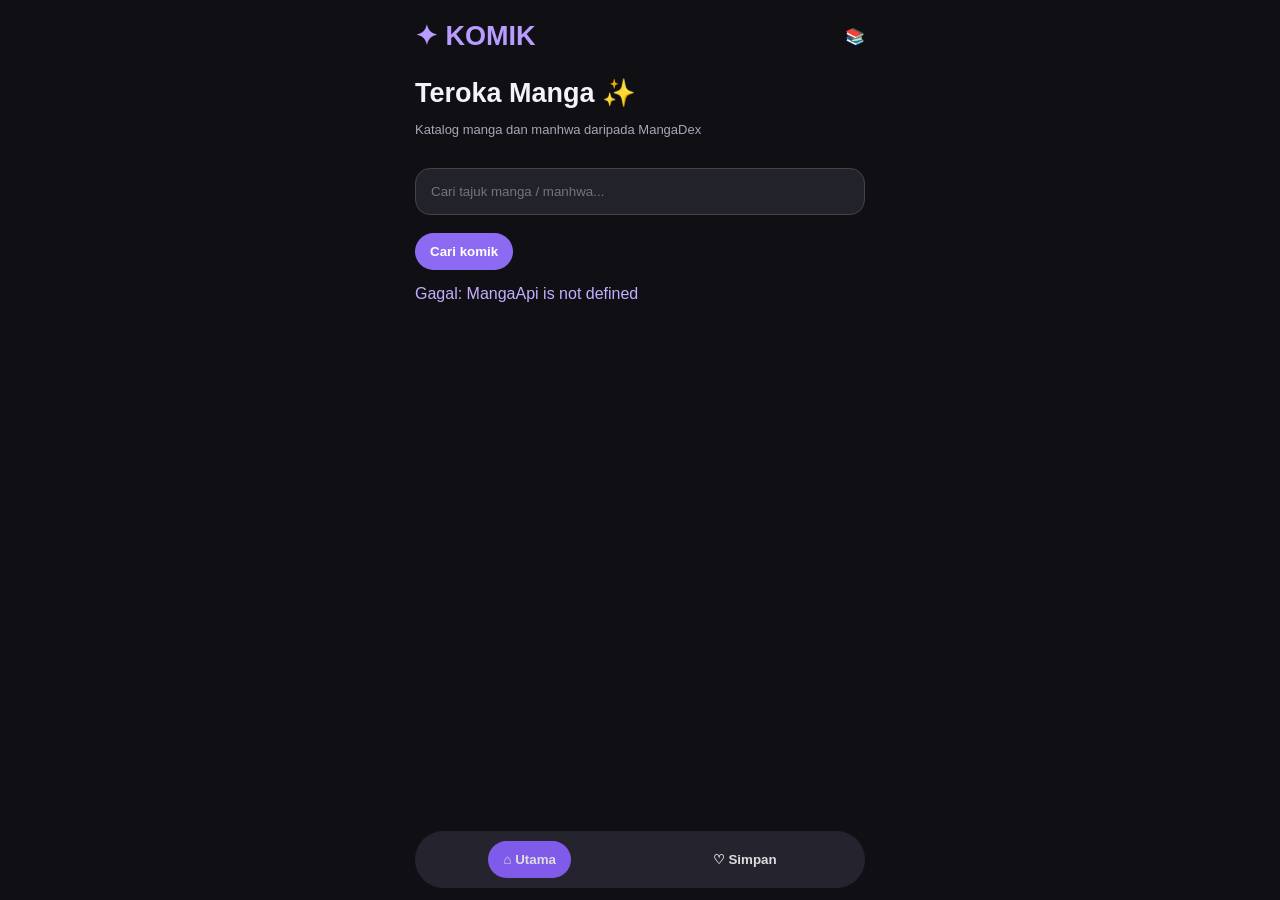
==== app/src/main/assets/index.html @ 3c36cf76 "Add MangaDex catalog and reader" ====
<!DOCTYPE html>
<html lang="ms">
<head>
<meta charset="UTF-8">
<meta name="viewport" content="width=device-width,initial-scale=1">
<meta name="theme-color" content="#101014">
<title>KOMIK</title>
<style>
*{box-sizing:border-box}
body{margin:0;background:#101014;color:#f4f2fa;font-family:Arial,sans-serif}
.app{max-width:480px;margin:auto;padding:20px 15px 90px}
header{display:flex;justify-content:space-between;align-items:center}
.logo{font-size:27px;font-weight:900;color:#b99cff}
h1{font-size:27px;margin:25px 0 5px}
p{color:#aaa5b7;font-size:13px}
input{width:100%;padding:15px;border-radius:15px;border:1px solid #444;background:#22222b;color:white;margin:18px 0}
button{border:0;padding:11px 15px;border-radius:20px;background:#8c6af2;color:white;font-weight:bold}
.grid{display:grid;grid-template-columns:repeat(2,1fr);gap:13px;margin-top:18px}
.book{background:#1d1c25;padding:9px;border-radius:16px;overflow:hidden}
.book img{width:100%;height:190px;object-fit:cover;border-radius:11px;background:#302943}
.book b{display:block;margin:9px 0;font-size:14px}
.book small{color:#aaa5b7}
.page{display:none}.page.active{display:block}
.nav{position:fixed;bottom:12px;left:50%;transform:translateX(-50%);width:94%;max-width:450px;background:#25232e;border-radius:35px;padding:10px;display:flex;justify-content:space-around}
.nav button{background:transparent;color:#ddd}
.nav button.active{background:#805bea}
.item{padding:15px;background:#201e29;border-radius:13px;margin:9px 0}
.reader img{width:100%;display:block}
#status{color:#c5adff;margin:15px 0}
</style>
</head>
<body>
<main class="app">
<header><div class="logo">✦ KOMIK</div><span>📚</span></header>

<section id="home" class="page active">
<h1>Teroka Manga ✨</h1>
<p>Katalog manga dan manhwa daripada MangaDex</p>
<input id="query" placeholder="Cari tajuk manga / manhwa..." onkeydown="if(event.key==='Enter')search()">
<button onclick="search()">Cari komik</button>
<div id="status">Memuatkan katalog...</div>
<div class="grid" id="books"></div>
</section>

<section id="details" class="page">
<button onclick="go('home')">← Kembali</button>
<div id="detail"></div>
<h2>Senarai Chapter</h2>
<div id="chapters"></div>
</section>

<section id="reader" class="page">
<button onclick="go('details')">← Kembali</button>
<h2 id="readerTitle">Pembaca KOMIK</h2>
<div id="readerPages" class="reader"></div>
</section>

<section id="saved" class="page">
<h1>Bookmark ♡</h1>
<div id="savedBooks"></div>
</section>
</main>

<nav class="nav">
<button class="active" onclick="go('home')">⌂ Utama</button>
<button onclick="go('saved')">♡ Simpan</button>
</nav>

<script>
const API='https://api.mangadex.org';
let currentManga=null;
let saved=JSON.parse(localStorage.getItem('mdsaved')||'[]');

function api(path){
 return new Promise((resolve,reject)=>{
  try{
   const result=MangaApi.get(path);
   const data=JSON.parse(result);
   if(data.error) reject(Error(data.error));
   else resolve(data);
  }catch(e){reject(e)}
 });
}

function go(id){
 document.querySelectorAll('.page').forEach(x=>x.classList.remove('active'));
 document.getElementById(id).classList.add('active');
 document.querySelectorAll('.nav button').forEach(x=>x.classList.remove('active'));
 window.scrollTo(0,0);
 if(id==='saved')renderSaved();
}

function titleOf(m){
 const t=m.attributes.title||{};
 return t.en||Object.values(t)[0]||'Unknown title';
}

function coverOf(m){
 const rel=(m.relationships||[]).find(x=>x.type==='cover_art');
 if(!rel)return '';
 const file=rel.attributes?.fileName;
 return file?'https://uploads.mangadex.org/covers/'+m.id+'/'+file+'.256.jpg':'';
}

function card(m){
 const name=titleOf(m);
 const img=coverOf(m);
 return `<div class="book">
 <img src="${img}" loading="lazy" alt="Cover">
 <b>${escapeHtml(name)}</b>
 <small>${escapeHtml(m.attributes.status||'Manga')}</small>
 <p><button onclick="openManga('${m.id}')">Lihat chapter</button>
 <button onclick="bookmark('${m.id}')">♡</button></p>
 </div>`;
}

function escapeHtml(s){
 return String(s).replace(/[&<>"']/g,c=>({'&':'&amp;','<':'&lt;','>':'&gt;','"':'&quot;',"'":'&#39;'}[c]));
}

async function search(){
 const q=document.getElementById('query').value.trim();
 document.getElementById('status').textContent='Sedang mencari...';
 try{
  const path='/manga?limit=30&includes[]=cover_art&order[followedCount]=desc&contentRating[]=safe&contentRating[]=suggestive'+(q?'&title='+encodeURIComponent(q):'');
  const result=await api(path);
  document.getElementById('books').innerHTML=result.data.map(card).join('')||'<p>Tiada tajuk ditemui.</p>';
  document.getElementById('status').textContent='Menjumpai '+result.data.length+' tajuk';
 }catch(e){
  document.getElementById('status').textContent='Gagal: '+e.message;
 }
}

async function openManga(id){
 go('details');
 currentManga=id;
 document.getElementById('detail').innerHTML='<p>Memuatkan maklumat...</p>';
 document.getElementById('chapters').innerHTML='';
 try{
  const m=await api('/manga/'+id+'?includes[]=cover_art');
  const x=m.data;
  document.getElementById('detail').innerHTML=
   `<h1>${escapeHtml(titleOf(x))}</h1>
   <img style="width:145px;border-radius:12px" src="${coverOf(x)}">
   <p>${escapeHtml(x.attributes.description?.en||'Tiada sinopsis tersedia.')}</p>
   <button onclick="bookmark('${id}')">♡ Bookmark</button>`;
  const feed=await api('/manga/'+id+'/feed?limit=100&translatedLanguage[]=en&order[chapter]=asc');
  document.getElementById('chapters').innerHTML=feed.data.map(c=>
   `<div class="item">
   <b>Bab ${escapeHtml(c.attributes.chapter||'?')}</b>
   <p>${escapeHtml(c.attributes.title||'')}</p>
   <button onclick="readChapter('${c.id}')">Baca</button>
   </div>`
  ).join('')||'<p>Belum ada chapter tersedia.</p>';
 }catch(e){
  document.getElementById('detail').innerHTML='<p>Gagal memuatkan: '+escapeHtml(e.message)+'</p>';
 }
}

async function readChapter(id){
 go('reader');
 document.getElementById('readerPages').innerHTML='<p>Memuatkan halaman...</p>';
 try{
  const result=await api('/at-home/server/'+id);
  const ch=result.chapter;
  const files=ch.dataSaver?.length?ch.dataSaver:ch.data;
  const quality=ch.dataSaver?.length?'data-saver':'data';
  document.getElementById('readerPages').innerHTML=files.map(f=>
   `<img loading="lazy" src="${result.baseUrl}/${quality}/${ch.hash}/${encodeURIComponent(f)}">`
  ).join('');
 }catch(e){
  document.getElementById('readerPages').innerHTML='<p>Gagal memuatkan halaman: '+escapeHtml(e.message)+'</p>';
 }
}

function bookmark(id){
 saved=saved.includes(id)?saved.filter(x=>x!==id):[...saved,id];
 localStorage.setItem('mdsaved',JSON.stringify(saved));
 alert('Bookmark dikemaskini');
}

async function renderSaved(){
 const el=document.getElementById('savedBooks');
 el.innerHTML='<p>Memuatkan bookmark...</p>';
 if(!saved.length){el.innerHTML='<p>Belum ada bookmark.</p>';return}
 try{
  const result=await api('/manga?limit=100&ids[]='+saved.join('&ids[]=')+'&includes[]=cover_art');
  el.innerHTML='<div class="grid">'+result.data.map(card).join('')+'</div>';
 }catch(e){el.innerHTML='<p>'+escapeHtml(e.message)+'</p>'}
}

search();
</script>
</body>
</html>
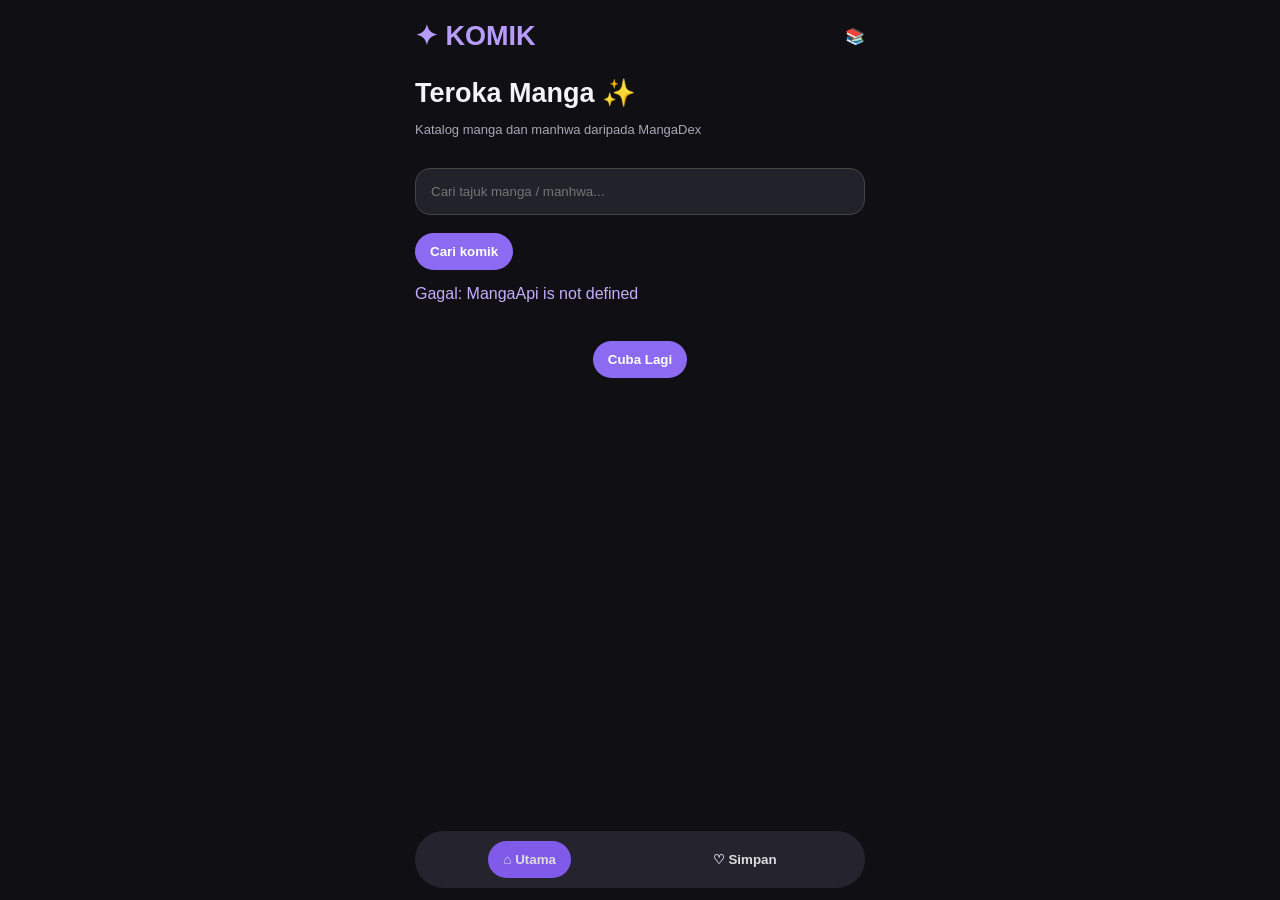
==== commit 60d64869: "Increase manga catalog to 100" ====
--- a/app/src/main/assets/index.html
+++ b/app/src/main/assets/index.html
@@ -118,16 +118,64 @@
  return String(s).replace(/[&<>"']/g,c=>({'&':'&amp;','<':'&lt;','>':'&gt;','"':'&quot;',"'":'&#39;'}[c]));
 }
 
+
+let mangaOffset = 0;
+const mangaLimit = 100;
+let mangaQuery = '';
+let mangaTotal = 0;
+
 async function search(){
- const q=document.getElementById('query').value.trim();
- document.getElementById('status').textContent='Sedang mencari...';
- try{
-  const path='/manga?limit=30&includes[]=cover_art&order[followedCount]=desc&contentRating[]=safe&contentRating[]=suggestive'+(q?'&title='+encodeURIComponent(q):'');
+ mangaQuery=document.getElementById('query').value.trim();
+ mangaOffset=0;
+ document.getElementById('books').innerHTML='';
+ await loadManga(false);
+}
+
+async function loadMore(){
+ await loadManga(true);
+}
+
+async function loadManga(append){
+ const status=document.getElementById('status');
+ const books=document.getElementById('books');
+ status.textContent='Sedang mencari...';
+
+ let more=document.getElementById('loadMoreBtn');
+ if(!more){
+  books.insertAdjacentHTML('afterend',
+   '<button id="loadMoreBtn" onclick="loadMore()" style="margin:20px auto;display:block">Muat Lagi</button>');
+  more=document.getElementById('loadMoreBtn');
+ }
+
+ more.disabled=true;
+ more.textContent='Memuatkan...';
+
+ try{
+  const path='/manga?limit='+mangaLimit+'&offset='+mangaOffset+
+   '&includes[]=cover_art&order[followedCount]=desc'+
+   '&contentRating[]=safe&contentRating[]=suggestive'+
+   (mangaQuery?'&title='+encodeURIComponent(mangaQuery):'');
+
   const result=await api(path);
-  document.getElementById('books').innerHTML=result.data.map(card).join('')||'<p>Tiada tajuk ditemui.</p>';
-  document.getElementById('status').textContent='Menjumpai '+result.data.length+' tajuk';
+  const items=result.data||[];
+  mangaTotal=result.total||0;
+
+  books.innerHTML=append
+   ? books.innerHTML+items.map(card).join('')
+   : items.map(card).join('');
+
+  mangaOffset+=items.length;
+  status.textContent='Menjumpai '+books.querySelectorAll('.book').length+
+   ' daripada '+mangaTotal+' tajuk';
+
+  more.style.display=mangaOffset<mangaTotal?'block':'none';
+  more.disabled=false;
+  more.textContent='Muat Lagi';
+  if(!items.length && !append) books.innerHTML='<p>Tiada tajuk ditemui.</p>';
  }catch(e){
-  document.getElementById('status').textContent='Gagal: '+e.message;
+  status.textContent='Gagal: '+e.message;
+  more.disabled=false;
+  more.textContent='Cuba Lagi';
  }
 }
 
@@ -144,7 +192,7 @@
    <img style="width:145px;border-radius:12px" src="${coverOf(x)}">
    <p>${escapeHtml(x.attributes.description?.en||'Tiada sinopsis tersedia.')}</p>
    <button onclick="bookmark('${id}')">♡ Bookmark</button>`;
-  const feed=await api('/manga/'+id+'/feed?limit=100&translatedLanguage[]=en&order[chapter]=asc');
+  const feed=await api('/manga/'+id+'/feed?limit=100&translatedLanguage[]=id&translatedLanguage[]=en&order[chapter]=desc');
   document.getElementById('chapters').innerHTML=feed.data.map(c=>
    `<div class="item">
    <b>Bab ${escapeHtml(c.attributes.chapter||'?')}</b>
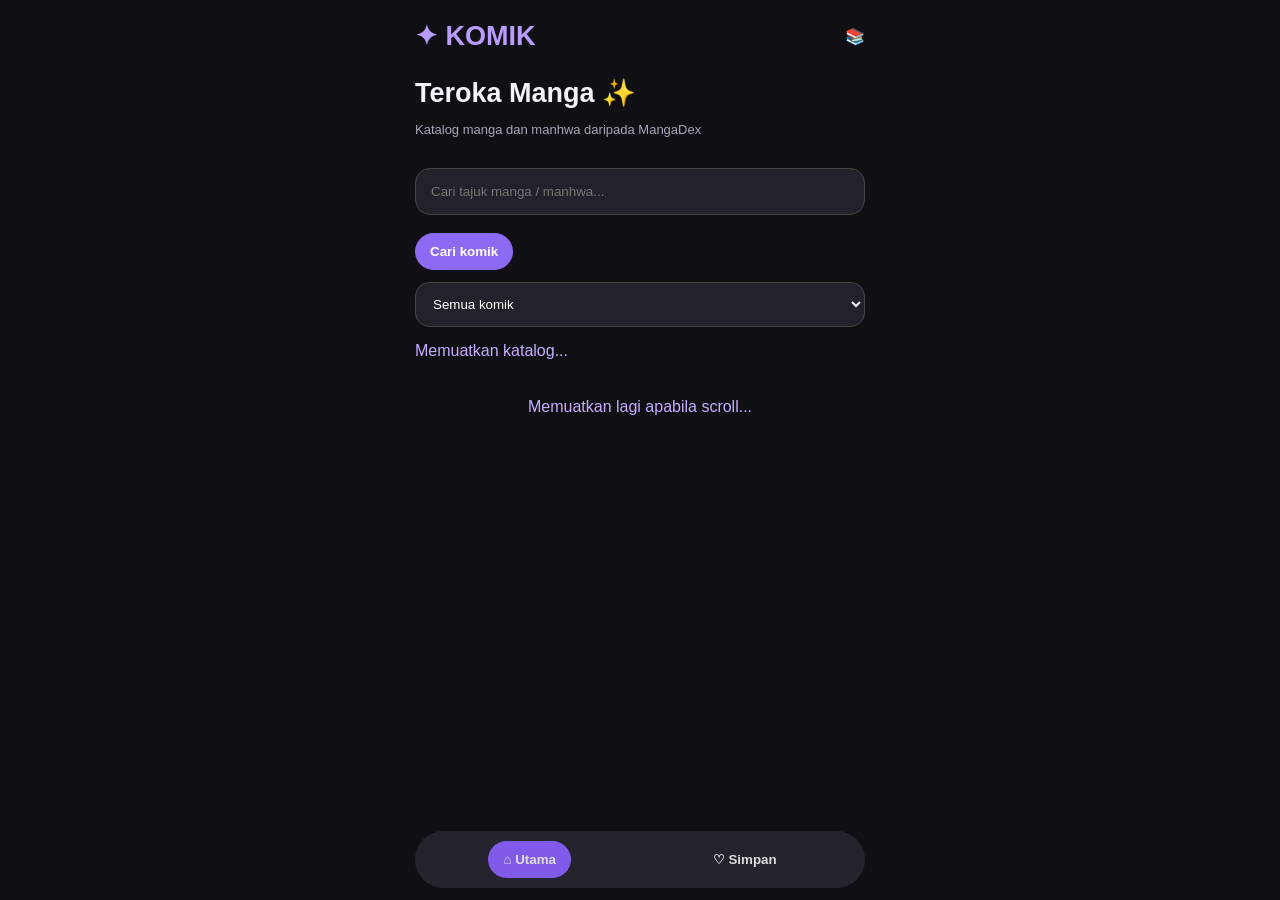
==== commit 31f8fd23: "Add automatic manga and chapter loading" ====
--- a/app/src/main/assets/index.html
+++ b/app/src/main/assets/index.html
@@ -38,8 +38,15 @@
 <p>Katalog manga dan manhwa daripada MangaDex</p>
 <input id="query" placeholder="Cari tajuk manga / manhwa..." onkeydown="if(event.key==='Enter')search()">
 <button onclick="search()">Cari komik</button>
+<select id="category" onchange="search()" style="width:100%;padding:13px;border-radius:14px;background:#22222b;color:white;border:1px solid #444;margin-top:12px">
+<option value="">Semua komik</option>
+<option value="ja">🇯🇵 Manga</option>
+<option value="ko">🇰🇷 Manhwa</option>
+<option value="zh">🇨🇳 Manhua</option>
+</select>
 <div id="status">Memuatkan katalog...</div>
 <div class="grid" id="books"></div>
+<div id="catalogSentinel" style="text-align:center;padding:20px;color:#c5adff">Memuatkan lagi apabila scroll...</div>
 </section>
 
 <section id="details" class="page">
@@ -102,13 +109,23 @@
  return file?'https://uploads.mangadex.org/covers/'+m.id+'/'+file+'.256.jpg':'';
 }
 
+function originInfo(m){
+ const lang=(m.attributes?.originalLanguage||'').toLowerCase();
+ if(lang==='ja') return {flag:'🇯🇵',label:'MANGA',country:'Jepun'};
+ if(lang==='ko') return {flag:'🇰🇷',label:'MANHWA',country:'Korea'};
+ if(lang.startsWith('zh')) return {flag:'🇨🇳',label:'MANHUA',country:'China'};
+ return {flag:'🌐',label:'TIDAK DIKETAHUI',country:'Asal tidak diketahui'};
+}
+
 function card(m){
  const name=titleOf(m);
  const img=coverOf(m);
+ const origin=originInfo(m);
  return `<div class="book">
+ <div style="display:inline-block;background:#eadcff;color:#6336a5;padding:5px 9px;border-radius:12px;font-size:12px;font-weight:bold;margin-bottom:6px">${origin.flag} ${origin.label}</div>
  <img src="${img}" loading="lazy" alt="Cover">
  <b>${escapeHtml(name)}</b>
- <small>${escapeHtml(m.attributes.status||'Manga')}</small>
+ <small>${origin.country}</small>
  <p><button onclick="openManga('${m.id}')">Lihat chapter</button>
  <button onclick="bookmark('${m.id}')">♡</button></p>
  </div>`;
@@ -122,7 +139,7 @@
 let mangaOffset = 0;
 const mangaLimit = 100;
 let mangaQuery = '';
-let mangaTotal = 0;
+let mangaTotal = 0;\nlet mangaLoading = false;\nlet chapterLoading = false;
 
 async function search(){
  mangaQuery=document.getElementById('query').value.trim();
@@ -136,52 +153,72 @@
 }
 
 async function loadManga(append){
+ if(mangaLoading) return;
+ mangaLoading=true;
+
  const status=document.getElementById('status');
  const books=document.getElementById('books');
- status.textContent='Sedang mencari...';
-
- let more=document.getElementById('loadMoreBtn');
- if(!more){
-  books.insertAdjacentHTML('afterend',
-   '<button id="loadMoreBtn" onclick="loadMore()" style="margin:20px auto;display:block">Muat Lagi</button>');
-  more=document.getElementById('loadMoreBtn');
- }
-
- more.disabled=true;
- more.textContent='Memuatkan...';
-
- try{
-  const path='/manga?limit='+mangaLimit+'&offset='+mangaOffset+
+ const sentinel=document.getElementById('catalogSentinel');
+
+ status.textContent='Sedang memuatkan komik...';
+ sentinel.textContent='Memuatkan...';
+
+ try{
+  const category=document.getElementById('category').value;
+  let lang='';
+  if(category==='ja') lang='&originalLanguage[]=ja';
+  if(category==='ko') lang='&originalLanguage[]=ko';
+  if(category==='zh') lang='&originalLanguage[]=zh&originalLanguage[]=zh-hk&originalLanguage[]=zh-ro';
+
+  const path='/manga?limit=100&offset='+mangaOffset+
    '&includes[]=cover_art&order[followedCount]=desc'+
    '&contentRating[]=safe&contentRating[]=suggestive'+
+   lang+
    (mangaQuery?'&title='+encodeURIComponent(mangaQuery):'');
 
   const result=await api(path);
   const items=result.data||[];
   mangaTotal=result.total||0;
 
-  books.innerHTML=append
-   ? books.innerHTML+items.map(card).join('')
-   : items.map(card).join('');
+  if(!append) books.innerHTML='';
+
+  if(items.length){
+   books.insertAdjacentHTML('beforeend',items.map(card).join(''));
+  }
 
   mangaOffset+=items.length;
-  status.textContent='Menjumpai '+books.querySelectorAll('.book').length+
+
+  status.textContent='Ditemui '+books.querySelectorAll('.book').length+
    ' daripada '+mangaTotal+' tajuk';
 
-  more.style.display=mangaOffset<mangaTotal?'block':'none';
-  more.disabled=false;
-  more.textContent='Muat Lagi';
-  if(!items.length && !append) books.innerHTML='<p>Tiada tajuk ditemui.</p>';
+  if(!items.length && !append){
+   books.innerHTML='<p>Tiada tajuk ditemui.</p>';
+  }
+
+  if(mangaOffset>=mangaTotal || !items.length){
+   sentinel.textContent='Semua tajuk yang tersedia telah dimuatkan.';
+   sentinel.dataset.done='yes';
+  }else{
+   sentinel.textContent='Scroll ke bawah untuk memuatkan lagi komik';
+   sentinel.dataset.done='no';
+   if(catalogObserver) catalogObserver.observe(sentinel);
+  }
  }catch(e){
   status.textContent='Gagal: '+e.message;
-  more.disabled=false;
-  more.textContent='Cuba Lagi';
+  sentinel.textContent='Gagal memuatkan. Scroll atau cuba cari semula.';
+ }finally{
+  mangaLoading=false;
  }
 }
+
+let chapterOffset = 0;
+let chapterTotal = 0;
 
 async function openManga(id){
  go('details');
  currentManga=id;
+ chapterOffset=0;
+ chapterTotal=0;
  document.getElementById('detail').innerHTML='<p>Memuatkan maklumat...</p>';
  document.getElementById('chapters').innerHTML='';
  try{
@@ -192,16 +229,60 @@
    <img style="width:145px;border-radius:12px" src="${coverOf(x)}">
    <p>${escapeHtml(x.attributes.description?.en||'Tiada sinopsis tersedia.')}</p>
    <button onclick="bookmark('${id}')">♡ Bookmark</button>`;
-  const feed=await api('/manga/'+id+'/feed?limit=100&translatedLanguage[]=id&translatedLanguage[]=en&order[chapter]=desc');
-  document.getElementById('chapters').innerHTML=feed.data.map(c=>
+  await loadChapters(id,false);
+ }catch(e){
+  document.getElementById('detail').innerHTML='<p>Gagal memuatkan: '+escapeHtml(e.message)+'</p>';
+ }
+}
+
+async function loadChapters(id,append=false){
+ if(chapterLoading) return;
+ chapterLoading=true;
+
+ const el=document.getElementById('chapters');
+ const oldSentinel=document.getElementById('chapterSentinel');
+ if(oldSentinel) oldSentinel.remove();
+
+ if(!append) el.innerHTML='<p>Memuatkan chapter...</p>';
+
+ try{
+  const path='/manga/'+id+'/feed?limit=100&offset='+chapterOffset+
+   '&translatedLanguage[]=id&translatedLanguage[]=en&order[chapter]=desc';
+
+  const feed=await api(path);
+  if(id!==currentManga) return;
+
+  const items=feed.data||[];
+  chapterTotal=feed.total||0;
+
+  if(!append) el.innerHTML='';
+
+  const html=items.map(c=>
    `<div class="item">
-   <b>Bab ${escapeHtml(c.attributes.chapter||'?')}</b>
+   <b>Chapter ${escapeHtml(c.attributes.chapter||'?')}</b>
    <p>${escapeHtml(c.attributes.title||'')}</p>
    <button onclick="readChapter('${c.id}')">Baca</button>
    </div>`
-  ).join('')||'<p>Belum ada chapter tersedia.</p>';
+  ).join('');
+
+  el.insertAdjacentHTML('beforeend',html);
+  chapterOffset+=items.length;
+
+  if(!chapterOffset){
+   el.innerHTML='<p>Belum ada chapter tersedia.</p>';
+  }else if(chapterOffset<chapterTotal && items.length){
+   el.insertAdjacentHTML('beforeend',
+    '<div id="chapterSentinel" style="text-align:center;padding:20px;color:#c5adff">Scroll untuk memuatkan chapter seterusnya...</div>');
+   if(chapterObserver) chapterObserver.observe(document.getElementById('chapterSentinel'));
+  }else{
+   el.insertAdjacentHTML('beforeend',
+    '<p>Semua chapter yang tersedia telah dimuatkan.</p>');
+  }
  }catch(e){
-  document.getElementById('detail').innerHTML='<p>Gagal memuatkan: '+escapeHtml(e.message)+'</p>';
+  el.insertAdjacentHTML('beforeend',
+   '<p>Gagal memuatkan chapter: '+escapeHtml(e.message)+'</p>');
+ }finally{
+  chapterLoading=false;
  }
 }
 
@@ -237,6 +318,35 @@
  }catch(e){el.innerHTML='<p>'+escapeHtml(e.message)+'</p>'}
 }
 
+
+let catalogObserver=null;
+let chapterObserver=null;
+
+if('IntersectionObserver' in window){
+ catalogObserver=new IntersectionObserver(entries=>{
+  if(entries.some(x=>x.isIntersecting) &&
+     document.getElementById('home').classList.contains('active') &&
+     document.getElementById('catalogSentinel').dataset.done!=='yes'){
+   loadManga(true);
+  }
+ },{rootMargin:'500px'});
+
+ chapterObserver=new IntersectionObserver(entries=>{
+  if(entries.some(x=>x.isIntersecting) &&
+     document.getElementById('details').classList.contains('active') &&
+     currentManga){
+   loadChapters(currentManga,true);
+  }
+ },{rootMargin:'500px'});
+}else{
+ window.addEventListener('scroll',()=>{
+  if(window.innerHeight+window.scrollY>=document.body.offsetHeight-500){
+   if(document.getElementById('home').classList.contains('active')) loadManga(true);
+   if(document.getElementById('details').classList.contains('active') && currentManga) loadChapters(currentManga,true);
+  }
+ });
+}
+
 search();
 </script>
 </body>
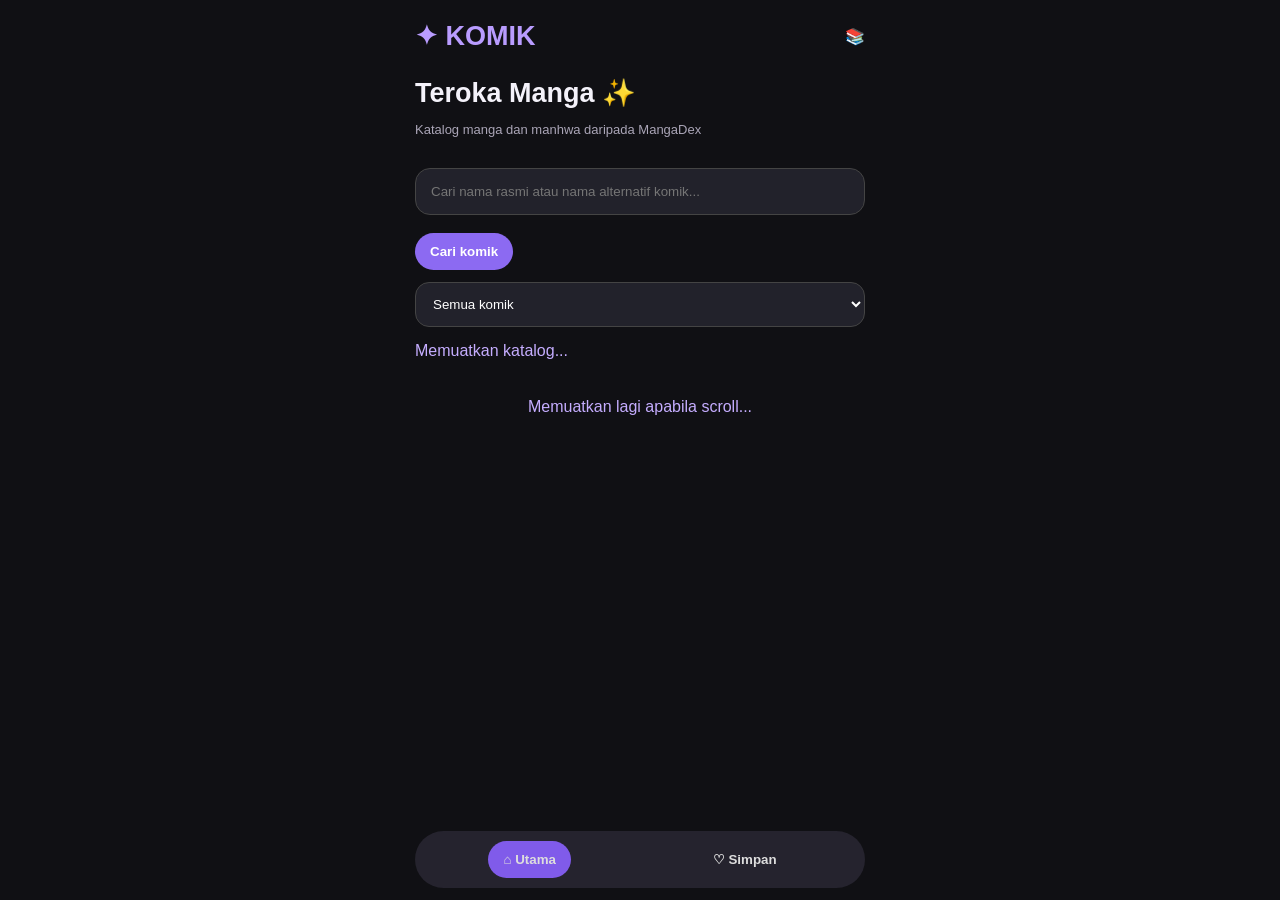
==== commit 82e3e92b: "Improve KOMIK catalog and search" ====
--- a/app/src/main/assets/index.html
+++ b/app/src/main/assets/index.html
@@ -36,7 +36,7 @@
 <section id="home" class="page active">
 <h1>Teroka Manga ✨</h1>
 <p>Katalog manga dan manhwa daripada MangaDex</p>
-<input id="query" placeholder="Cari tajuk manga / manhwa..." onkeydown="if(event.key==='Enter')search()">
+<input id="query" placeholder="Cari nama rasmi atau nama alternatif komik..." onkeydown="if(event.key==='Enter')search()">
 <button onclick="search()">Cari komik</button>
 <select id="category" onchange="search()" style="width:100%;padding:13px;border-radius:14px;background:#22222b;color:white;border:1px solid #444;margin-top:12px">
 <option value="">Semua komik</option>
@@ -117,8 +117,16 @@
  return {flag:'🌐',label:'TIDAK DIKETAHUI',country:'Asal tidak diketahui'};
 }
 
+function alternateTitlesOf(m){
+ const titles=m.attributes?.altTitles||[];
+ const main=titleOf(m).toLowerCase();
+ return [...new Set(titles.flatMap(x=>Object.values(x||{}))
+  .filter(x=>x&&x.toLowerCase()!==main))].slice(0,2);
+}
+
 function card(m){
  const name=titleOf(m);
+ const aliases=alternateTitlesOf(m);
  const img=coverOf(m);
  const origin=originInfo(m);
  return `<div class="book">
@@ -126,6 +134,7 @@
  <img src="${img}" loading="lazy" alt="Cover">
  <b>${escapeHtml(name)}</b>
  <small>${origin.country}</small>
+ ${aliases.length?`<small style="display:block;margin-top:5px;color:#c5adff">Nama lain: ${aliases.map(escapeHtml).join(' • ')}</small>`:''}
  <p><button onclick="openManga('${m.id}')">Lihat chapter</button>
  <button onclick="bookmark('${m.id}')">♡</button></p>
  </div>`;
